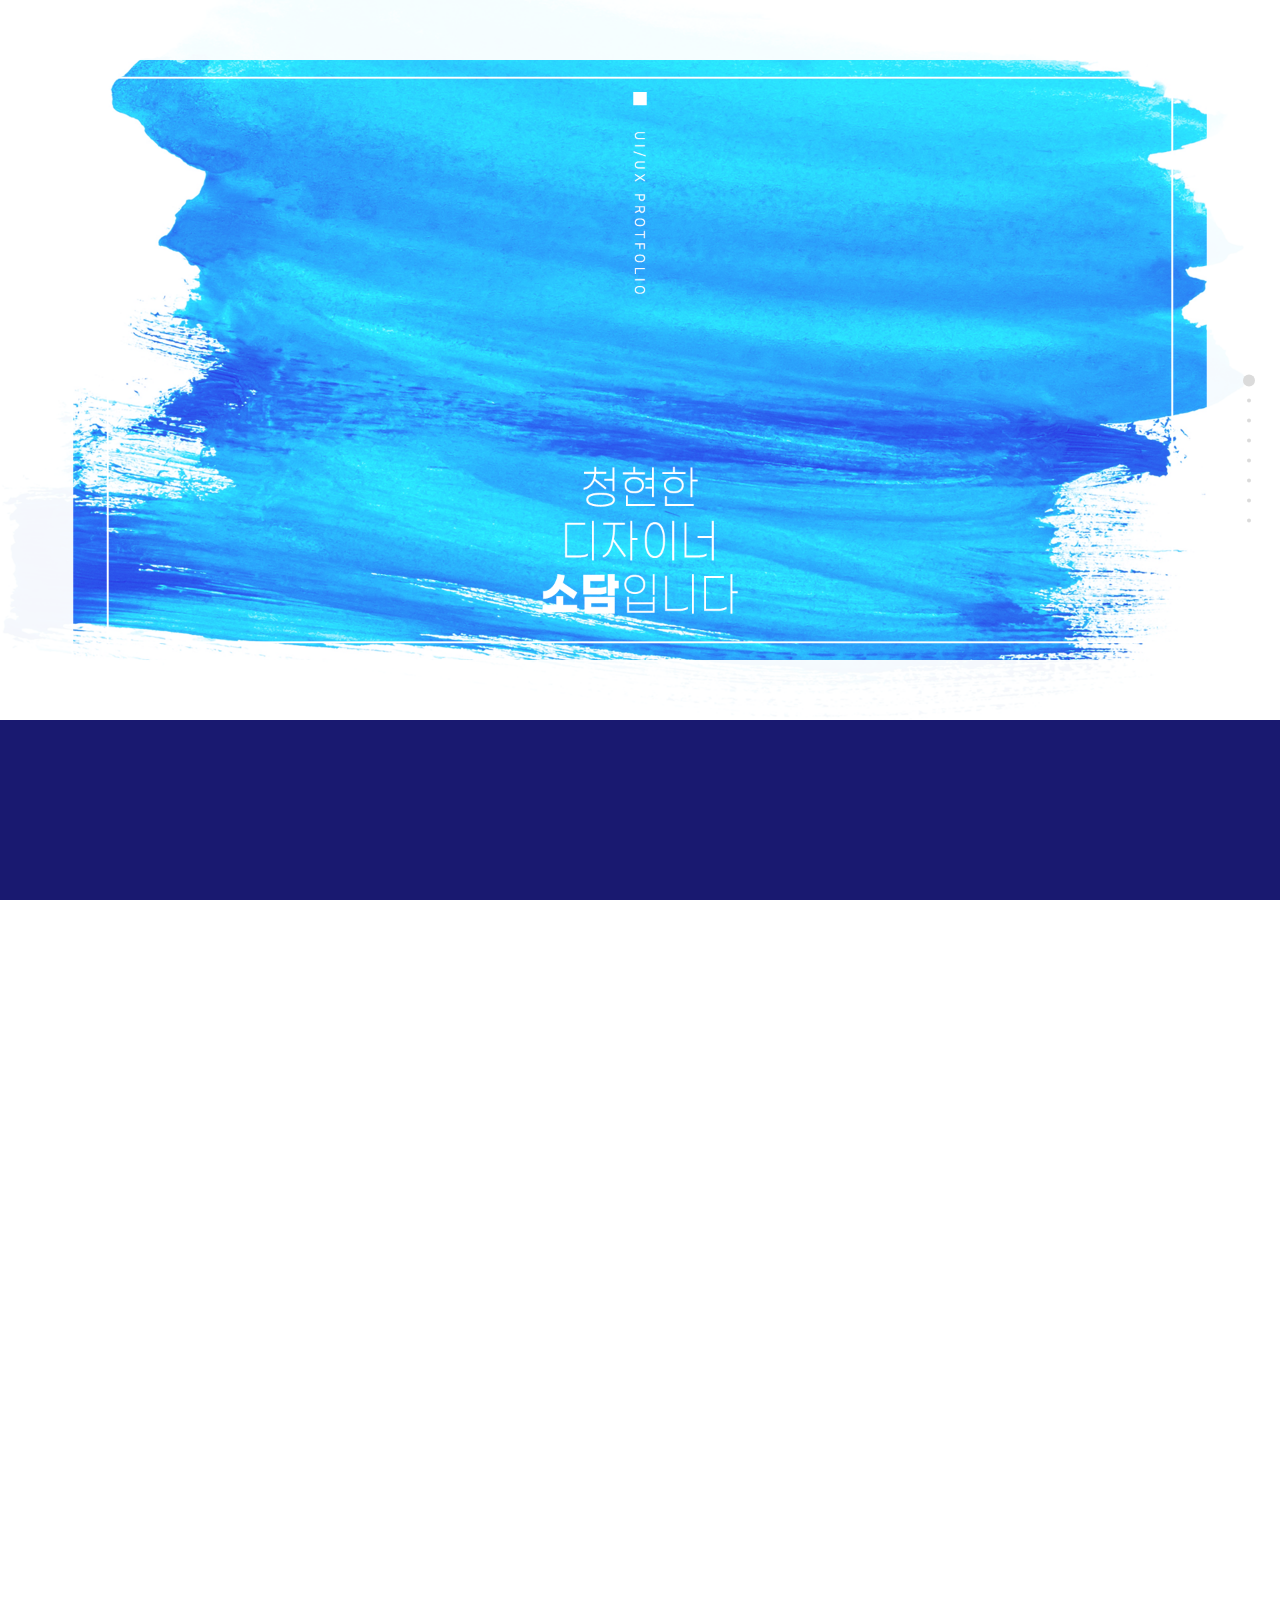
==== index.html @ c6b0e7b2 "Add files via upload" ====
<!DOCTYPE html>
<html lang="ko">
<head>
    <meta charset="UTF-8">
    <meta http-equiv="X-UA-Compatible" content="IE=edge">
    <meta name="viewport" content="width=device-width, initial-scale=1.0">
    <title>Document</title>
    <script src="fullpage.js" defer></script>
    <script src="index.js" defer></script>
    <link rel="stylesheet" href="fullpage.css">
    <link rel="stylesheet" href="index.css">
</head>
<body>
    <div id="wrap">
        <div class="section">
            <img src="img/slide1.png" alt="메인">
        </div>
        <div class="section">
            <img src="img/slide2.png" alt="서브1">
        </div>
        <div class="section">
            <img src="img/slide3.png" alt="서브2">
        </div>
        <div class="section">
            <img src="img/slide4.png" alt="서브3">
        </div>
        <div class="section">
            <img src="img/slide5.png" alt="서브4">
        </div>
        <div class="section">
            <img src="img/slide6.png" alt="서브5">
        </div>
        <div class="section">
         <div class="slide"></div>
         <div class="slide"></div>
         <div class="slide"></div>
         <div class="slide">드</div>
        </div>
        <div class="section"></div>
    </div>
</body>
</html>
---- fullpage.css ----
/*!
 * fullPage 4.0.9
 * https://github.com/alvarotrigo/fullPage.js
 *
 * @license GPLv3 for open source use only
 * or Fullpage Commercial License for commercial use
 * http://alvarotrigo.com/fullPage/pricing/
 *
 * Copyright (C) 2021 http://alvarotrigo.com/fullPage - A project by Alvaro Trigo
 */
html.fp-enabled,
.fp-enabled body {
    margin: 0;
    padding: 0;
    overflow:hidden;

    /*Avoid flicker on slides transitions for mobile phones #336 */
    -webkit-tap-highlight-color: rgba(0,0,0,0);
}
.fp-section {
    position: relative;
    -webkit-box-sizing: border-box; /* Safari<=5 Android<=3 */
    -moz-box-sizing: border-box; /* <=28 */
    box-sizing: border-box;
    height: 100%;
    display: block;
}
.fp-slide {
    float: left;
}
.fp-slide, .fp-slidesContainer {
    height: 100%;
    display: block;
}
.fp-slides {
    z-index:1;
    height: 100%;
    overflow: hidden;
    position: relative;
    -webkit-transition: all 0.3s ease-out; /* Safari<=6 Android<=4.3 */
    transition: all 0.3s ease-out;
}
.fp-table{
    display: flex;
    flex-direction: column;
    justify-content: flex-start;
    width: 100%;
}
/* .fp-table::before , 
.fp-table::after {
      content:'';
      flex:1;
} */
.fp-slidesContainer {
    float: left;
    position: relative;
}
.fp-controlArrow {
    -webkit-user-select: none; /* webkit (safari, chrome) browsers */
    -moz-user-select: none; /* mozilla browsers */
    -khtml-user-select: none; /* webkit (konqueror) browsers */
    -ms-user-select: none; /* IE10+ */
    position: absolute;
    z-index: 4;
    top: 50%;
    cursor: pointer;
    margin-top: -38px;
    -webkit-transform: translate3d(0,0,0);
    -ms-transform: translate3d(0,0,0);
    transform: translate3d(0,0,0);
}
.fp-prev{
    left: 15px;
}
.fp-next{
    right: 15px;
}
.fp-arrow{
    width: 0;
    height: 0;
    border-style: solid;
}
.fp-arrow.fp-prev {
    border-width: 38.5px 34px 38.5px 0;
    border-color: transparent #fff transparent transparent;
}
.fp-arrow.fp-next {
    border-width: 38.5px 0 38.5px 34px;
    border-color: transparent transparent transparent #fff;
    margin-right: 40px;
}
/* .fp-scrollable {
    overflow: hidden;
    position: relative;
} */
/* .fp-scroller{
    overflow: hidden;
} */
/* .iScrollIndicator{
    border: 0 !important;
} */
.fp-notransition {
    -webkit-transition: none !important;
    transition: none !important;
}
#fp-nav {
    position: fixed;
    z-index: 100;
    top: 50%;
    opacity: 1;
    transform: translateY(-50%);
    -ms-transform: translateY(-50%);
    -webkit-transform: translate3d(0,-50%,0);
}
#fp-nav.fp-right {
    right: 17px;
}
#fp-nav.fp-left {
    left: 17px;
}
.fp-slidesNav{
    position: absolute;
    z-index: 4;
    opacity: 1;
    -webkit-transform: translate3d(0,0,0);
    -ms-transform: translate3d(0,0,0);
    transform: translate3d(0,0,0);
    left: 0 !important;
    right: 0;
    margin: 0 auto !important;
}
.fp-slidesNav.fp-bottom {
    bottom: 17px;
}
.fp-slidesNav.fp-top {
    top: 17px;
}
#fp-nav ul,
.fp-slidesNav ul {
  margin: 0;
  padding: 0;
}
#fp-nav ul li,
.fp-slidesNav ul li {
    display: block;
    width: 14px;
    height: 13px;
    margin: 7px;
    position:relative;
}
.fp-slidesNav ul li {
    display: inline-block;
}
#fp-nav ul li a,
.fp-slidesNav ul li a {
    display: block;
    position: relative;
    z-index: 1;
    width: 100%;
    height: 100%;
    cursor: pointer;
    text-decoration: none;
}
#fp-nav ul li a.active span,
.fp-slidesNav ul li a.active span,
#fp-nav ul li:hover a.active span,
.fp-slidesNav ul li:hover a.active span{
    height: 12px;
    width: 12px;
    margin: -6px 0 0 -6px;
    border-radius: 100%;
 }
#fp-nav ul li a span,
.fp-slidesNav ul li a span {
    border-radius: 50%;
    position: absolute;
    z-index: 1;
    height: 4px;
    width: 4px;
    border: 0;
    background: rgb(219, 219, 219);
    left: 50%;
    top: 50%;
    margin: -2px 0 0 -2px;
    -webkit-transition: all 0.1s ease-in-out;
    -moz-transition: all 0.1s ease-in-out;
    -o-transition: all 0.1s ease-in-out;
    transition: all 0.1s ease-in-out;
}
#fp-nav ul li:hover a span,
.fp-slidesNav ul li:hover a span{
    width: 10px;
    height: 10px;
    margin: -5px 0px 0px -5px;
}
#fp-nav ul li .fp-tooltip {
    position: absolute;
    top: -2px;
    color: #fff;
    font-size: 14px;
    font-family: arial, helvetica, sans-serif;
    white-space: nowrap;
    max-width: 220px;
    overflow: hidden;
    display: block;
    opacity: 0;
    width: 0;
    cursor: pointer;
}
#fp-nav ul li:hover .fp-tooltip,
#fp-nav.fp-show-active a.active + .fp-tooltip {
    -webkit-transition: opacity 0.2s ease-in;
    transition: opacity 0.2s ease-in;
    width: auto;
    opacity: 1;
}
#fp-nav ul li .fp-tooltip.fp-right {
    right: 20px;
}
#fp-nav ul li .fp-tooltip.fp-left {
    left: 20px;
}
.fp-auto-height.fp-section,
.fp-auto-height .fp-slide{
    height: auto !important;
}

/* Used with autoScrolling: false */ 
.fp-scrollable .fp-section,
.fp-scrollable .fp-slide{
   /* Fallback for browsers that do not support Custom Properties */
   height: 100vh;
   height: calc(var(--vh, 1vh) * 100);
}

/* Disabling vertical centering on scrollable elements */
.fp-overflow{
    justify-content: flex-start;
}

.fp-overflow{
    overflow-y: scroll;
    height: 100%;
    outline:none;
}

.fp-overflow.fp-table{
    display: block;
}

.fp-responsive .fp-auto-height-responsive.fp-section,
.fp-responsive .fp-auto-height-responsive .fp-slide{
    height: auto !important;
}

/*Only display content to screen readers*/
.fp-sr-only{
    position: absolute;
    width: 1px;
    height: 1px;
    padding: 0;
    overflow: hidden;
    clip: rect(0, 0, 0, 0);
    white-space: nowrap;
    border: 0;
}

.fp-snaps{
    overflow-y: auto !important;
    height: 100% !important;
}
.fp-snaps body{
    height: 100% !important;
    -ms-scroll-snap-type: y mandatory;
        scroll-snap-type: y mandatory;
        overflow-y: scroll !important;
        scroll-behavior: smooth;
}
.fp-snaps .fp-section{
    scroll-snap-align: start;
}
.fp-snaps .fullpage-wrapper{
    height: auto !important;
}

/* Used for DragAndMove*/
.fp-disable-snap body{
    scroll-behavior: unset !important;
    scroll-snap-type: none !important;
}

/* Customize website's scrollbar like Mac OS
Not supports in Firefox and IE */
.fp-scroll-mac .fp-overflow::-webkit-scrollbar {
    background-color: transparent;
    width: 9px;
}
.fp-scroll-mac .fp-overflow::-webkit-scrollbar-track {
    background-color: transparent;
}
.fp-scroll-mac .fp-overflow::-webkit-scrollbar-thumb {
    background-color: rgba(0,0,0,.4);
    border-radius: 16px;
    border: 4px solid transparent;
}
.fp-warning,
.fp-watermark{
    z-index: 9999999;
    position: absolute;
    bottom: 0;
}
.fp-warning,
.fp-watermark a{
    text-decoration: none;
    color: #000;
    background: rgba(255,255,255,0.6);
    padding: 5px 8px;
    font-size: 14px;
    font-family: arial;
    color: black;
    display: inline-block;
    border-radius: 3px;
    margin: 12px;
}
---- index.css ----
*{margin: 0; padding: 0;}

#wrap .section:nth-child(1){background-color: midnightblue;}
#wrap .section:nth-child(1) p{
   position: absolute;
   left: 20px;
   top: 200px;
   z-index: 1;
}

#wrap .section img{
   width: 100%
}
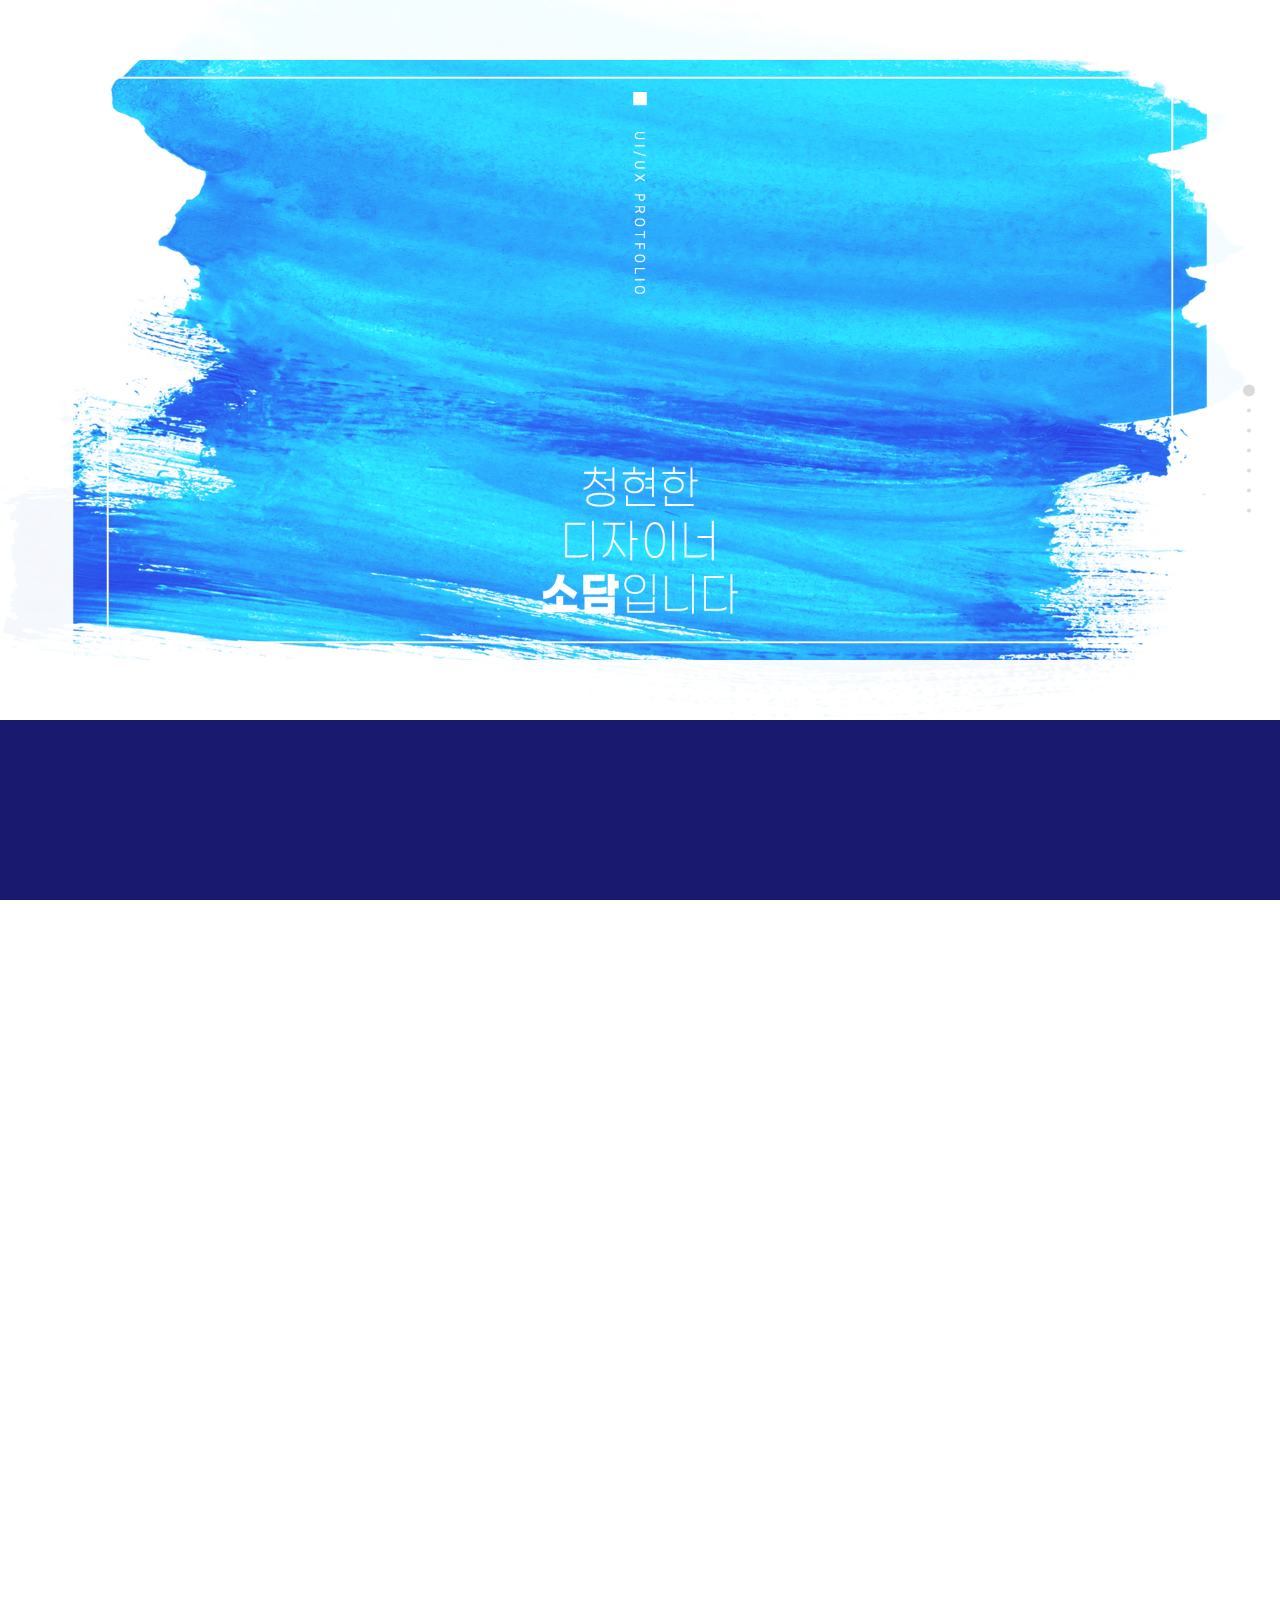
==== commit cd196e51: "Update index.html" ====
--- a/index.html
+++ b/index.html
@@ -36,7 +36,6 @@
          <div class="slide"></div>
          <div class="slide">드</div>
         </div>
-        <div class="section"></div>
     </div>
 </body>
-</html>+</html>
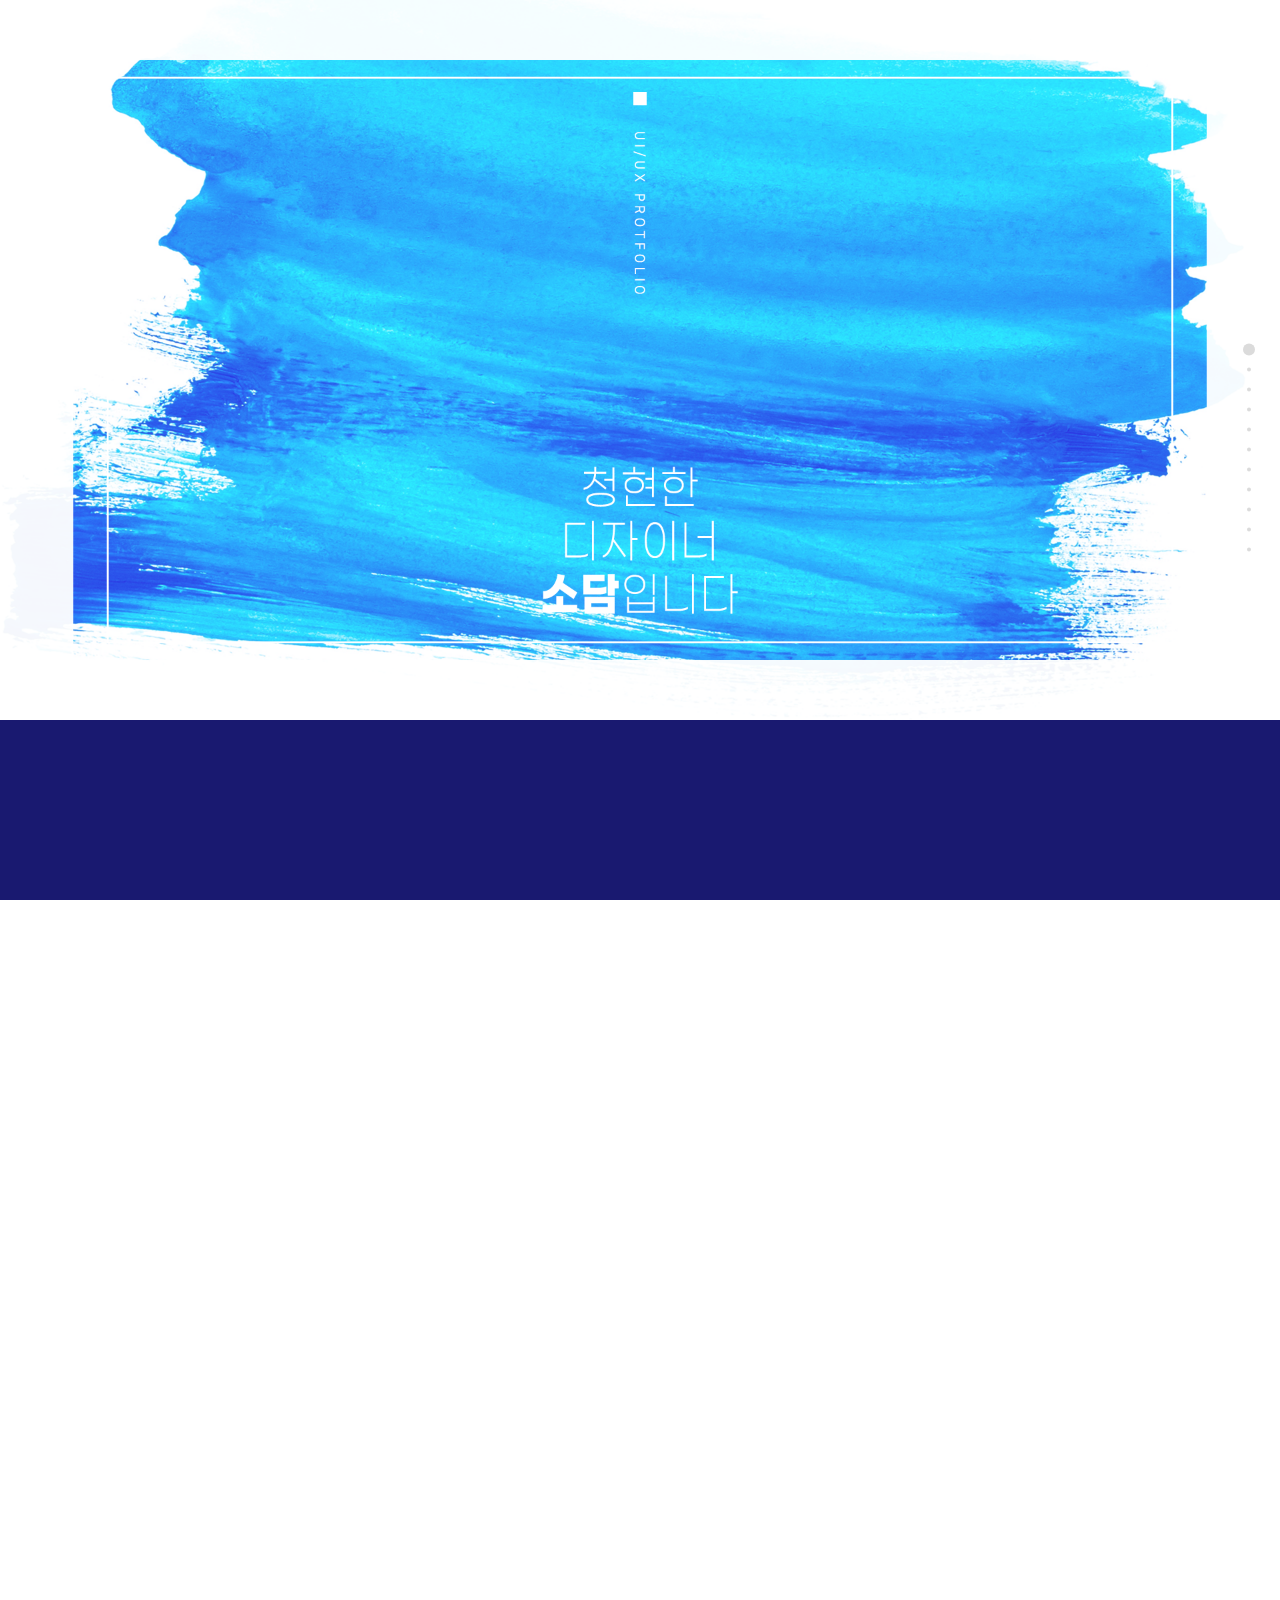
==== commit b9f21faf: "Add files via upload" ====
--- a/index.html
+++ b/index.html
@@ -31,11 +31,21 @@
             <img src="img/slide6.png" alt="서브5">
         </div>
         <div class="section">
+            <img src="img/slide7.png" alt="서브6">
+        </div>
+        <div class="section">
+            <img src="img/slide8.png" alt="서브7">
+        </div>
+        <div class="section">
+            <img src="img/slide9.png" alt="서브8">
+        </div>
+        <div class="section">
          <div class="slide"></div>
          <div class="slide"></div>
          <div class="slide"></div>
          <div class="slide">드</div>
         </div>
+        <div class="section"></div>
     </div>
 </body>
-</html>
+</html>
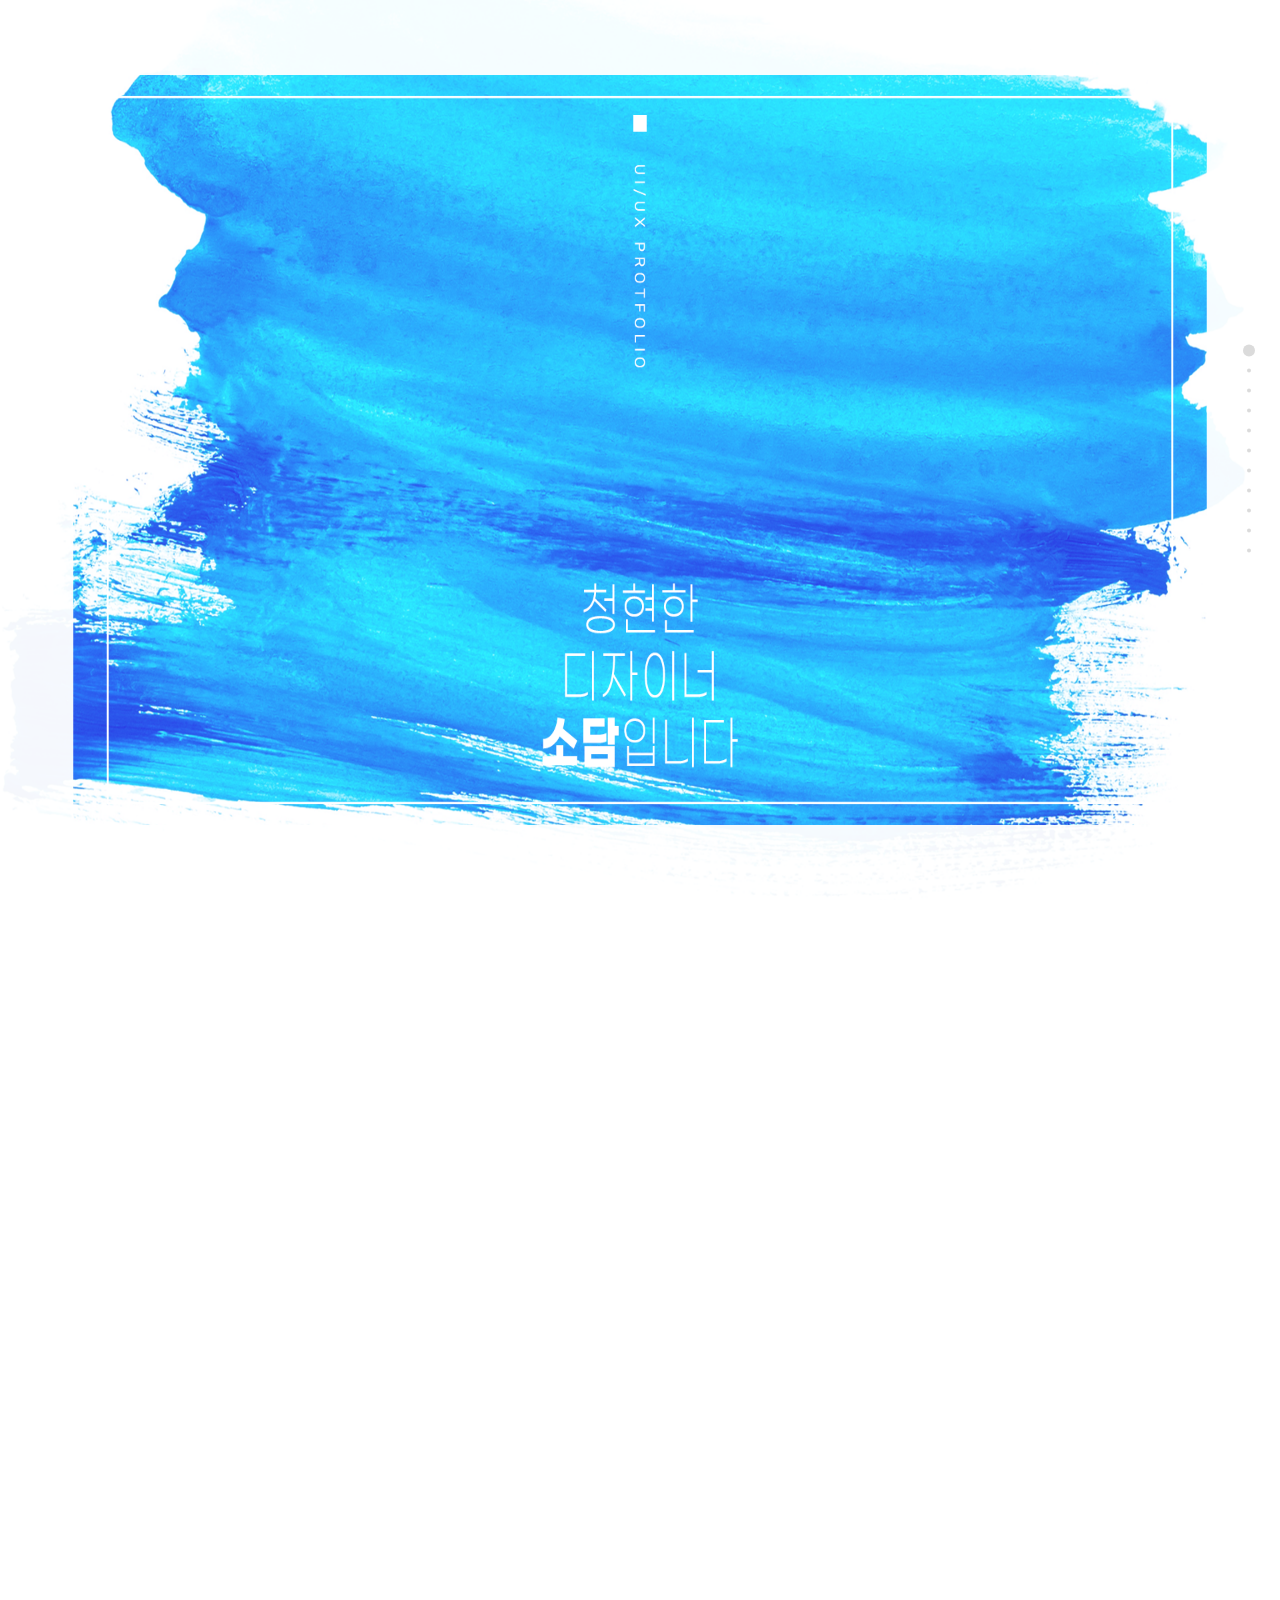
==== commit bd63ac04: "Update index.html" ====
--- a/index.html
+++ b/index.html
@@ -40,12 +40,21 @@
             <img src="img/slide9.png" alt="서브8">
         </div>
         <div class="section">
+            <img src="img/slide10.png" alt="서브8">
+        </div>
+        <div class="section">
+            <img src="img/slide11.png" alt="서브8">
+        </div>
+        <!-- <div class="section">
+            <img src="img/slide12.png" alt="서브8">
+        </div>
+        <div class="section">
          <div class="slide"></div>
          <div class="slide"></div>
          <div class="slide"></div>
-         <div class="slide">드</div>
+         <div class="slide"></div>
         </div>
-        <div class="section"></div>
+        <div class="section"></div> -->
     </div>
 </body>
-</html>+</html>
--- a/index.css
+++ b/index.css
@@ -1,6 +1,6 @@
 *{margin: 0; padding: 0;}
 
-#wrap .section:nth-child(1){background-color: midnightblue;}
+#wrap .section:nth-child(1){background-color: #f5f5f5;}
 #wrap .section:nth-child(1) p{
    position: absolute;
    left: 20px;
@@ -9,5 +9,6 @@
 }
 
 #wrap .section img{
-   width: 100%
+   width: 100%;
+   height: 100vh;
 }
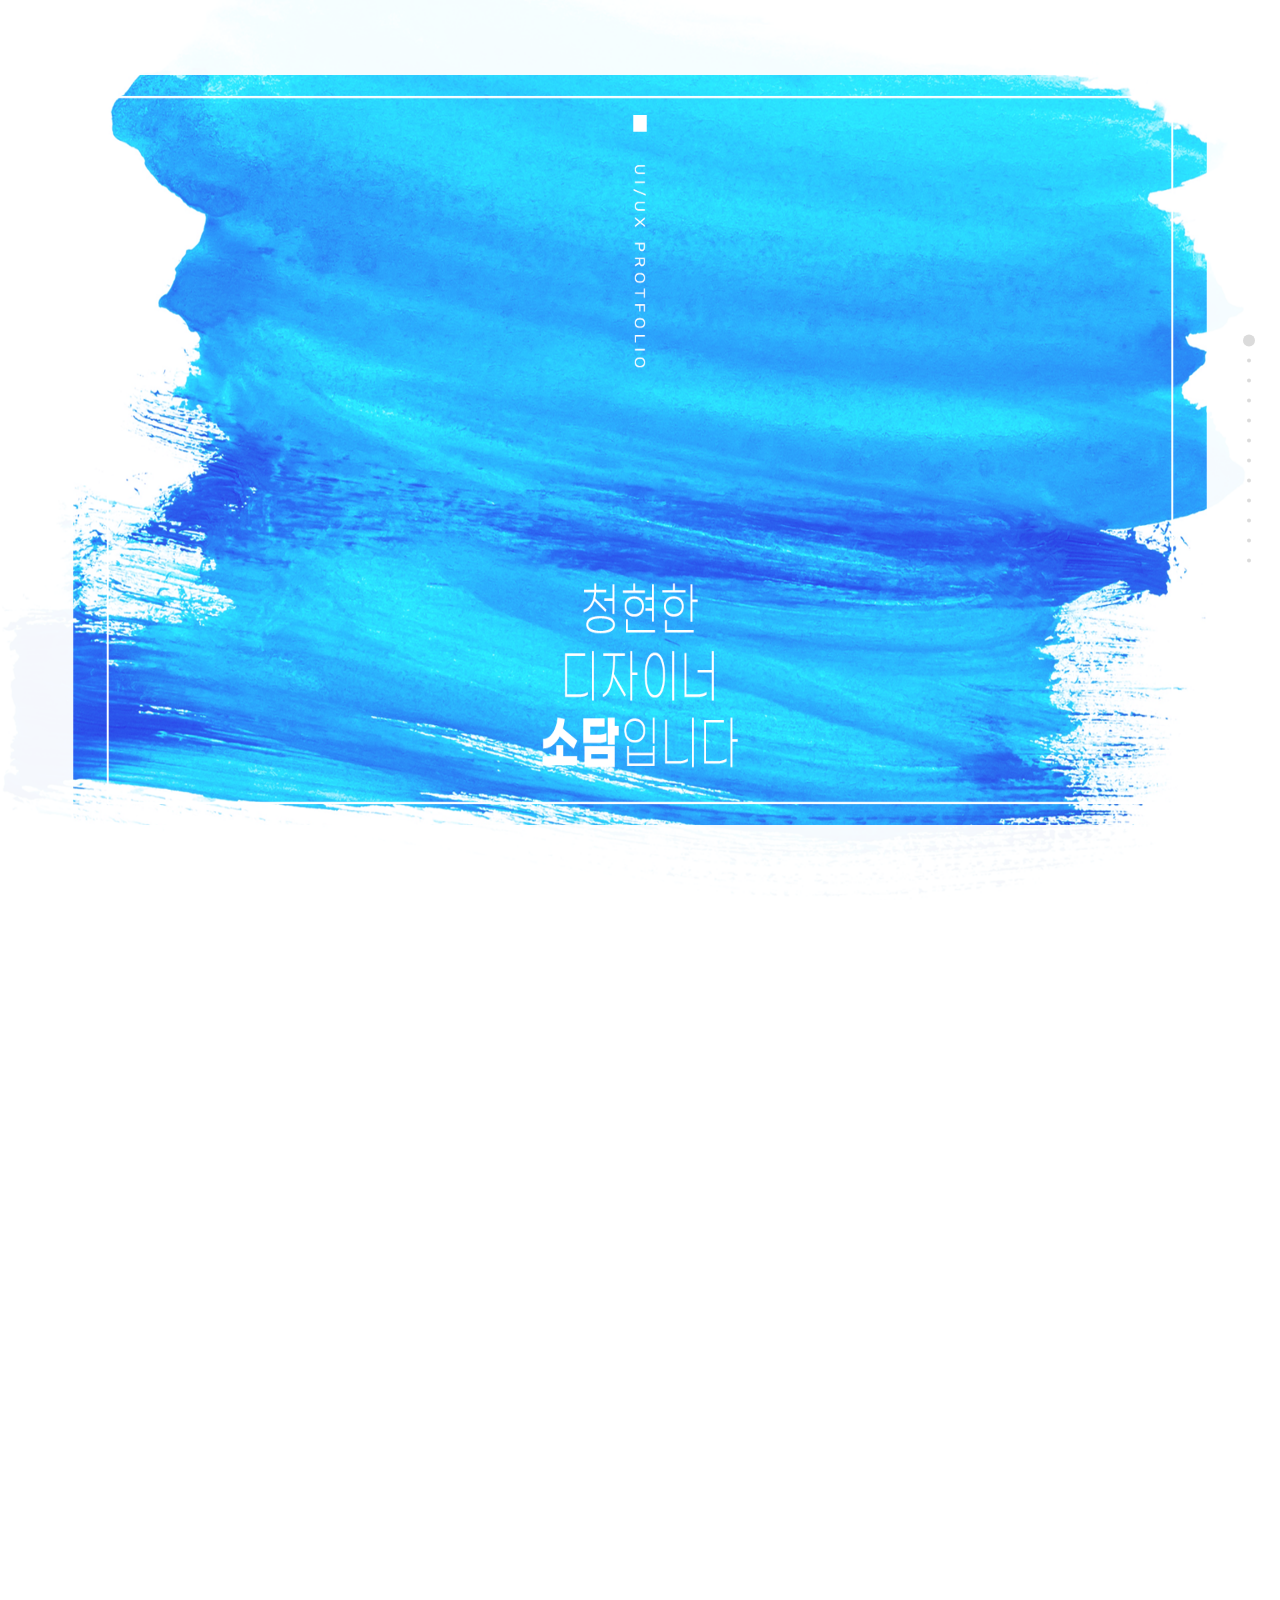
==== commit 3df5c744: "Update index.html" ====
--- a/index.html
+++ b/index.html
@@ -13,48 +13,56 @@
 <body>
     <div id="wrap">
         <div class="section">
-            <img src="img/slide1.png" alt="메인">
+            <img class="main" src="img/slide1.png" alt="메인">
         </div>
         <div class="section">
-            <img src="img/slide2.png" alt="서브1">
+            <img class="sub" src="img/slide2.png" alt="서브1">
         </div>
         <div class="section">
-            <img src="img/slide3.png" alt="서브2">
+            <img class="sub" src="img/slide3.png" alt="서브2">
         </div>
         <div class="section">
-            <img src="img/slide4.png" alt="서브3">
+            <img class="sub" src="img/slide4.png" alt="서브3">
         </div>
         <div class="section">
-            <img src="img/slide5.png" alt="서브4">
+            <img class="sub" src="img/slide5.png" alt="서브4">
         </div>
         <div class="section">
-            <img src="img/slide6.png" alt="서브5">
+            <img class="sub" src="img/slide6.png" alt="서브5">
         </div>
         <div class="section">
-            <img src="img/slide7.png" alt="서브6">
+            <img class="sub" src="img/slide7.png" alt="서브6">
         </div>
         <div class="section">
-            <img src="img/slide8.png" alt="서브7">
+            <img class="sub" src="img/slide8.png" alt="서브7">
         </div>
         <div class="section">
-            <img src="img/slide9.png" alt="서브8">
+            <img class="sub" src="img/slide9.png" alt="서브8">
         </div>
         <div class="section">
-            <img src="img/slide10.png" alt="서브8">
+            <img class="sub" src="img/slide10.png" alt="서브8">
         </div>
         <div class="section">
-            <img src="img/slide11.png" alt="서브8">
+            <img class="sub" src="img/slide11.png" alt="서브8">
         </div>
-        <!-- <div class="section">
-            <img src="img/slide12.png" alt="서브8">
+
+        <div class="section">
+         <div class="slide">
+            <a href="https://melting-blue.github.io/etude1/index.html">
+                <img src="./img/visitbutton.png" alt="버튼">
+            </a>
         </div>
-        <div class="section">
-         <div class="slide"></div>
-         <div class="slide"></div>
-         <div class="slide"></div>
-         <div class="slide"></div>
+         <div class="slide">
+            <a href="https://melting-blue.github.io/etude2/index.html">
+                <img src="./img/visitbutton.png" alt="버튼">
+            </a>
         </div>
-        <div class="section"></div> -->
+         <div class="slide">
+            <a href="https://melting-blue.github.io/etude3/index.html">
+                <img src="./img/visitbutton.png" alt="버튼">
+            </a>
+         </div>
+        </div>
     </div>
 </body>
 </html>
--- a/index.css
+++ b/index.css
@@ -2,13 +2,36 @@
 
 #wrap .section:nth-child(1){background-color: #f5f5f5;}
 #wrap .section:nth-child(1) p{
-   position: absolute;
+   position: relative;
    left: 20px;
    top: 200px;
    z-index: 1;
 }
 
-#wrap .section img{
+#wrap .section .sub,
+#wrap .section .main{
    width: 100%;
    height: 100vh;
+   z-index: 0;
 }
+
+
+#wrap .slide:nth-child(1){
+   background-image: url(./img/etude1.png);
+   background-size: cover;
+}
+#wrap .slide:nth-child(2){
+   background-image: url(./img/etude2.png);
+   background-size: cover;
+}
+#wrap .slide:nth-child(3){
+   background-image: url(./img/etude3.png);
+   background-size: cover;
+}
+
+#wrap .slide img{
+   position: relative;
+   z-index: 5;
+   left: 1600px;
+   top: 1100px;
+}
